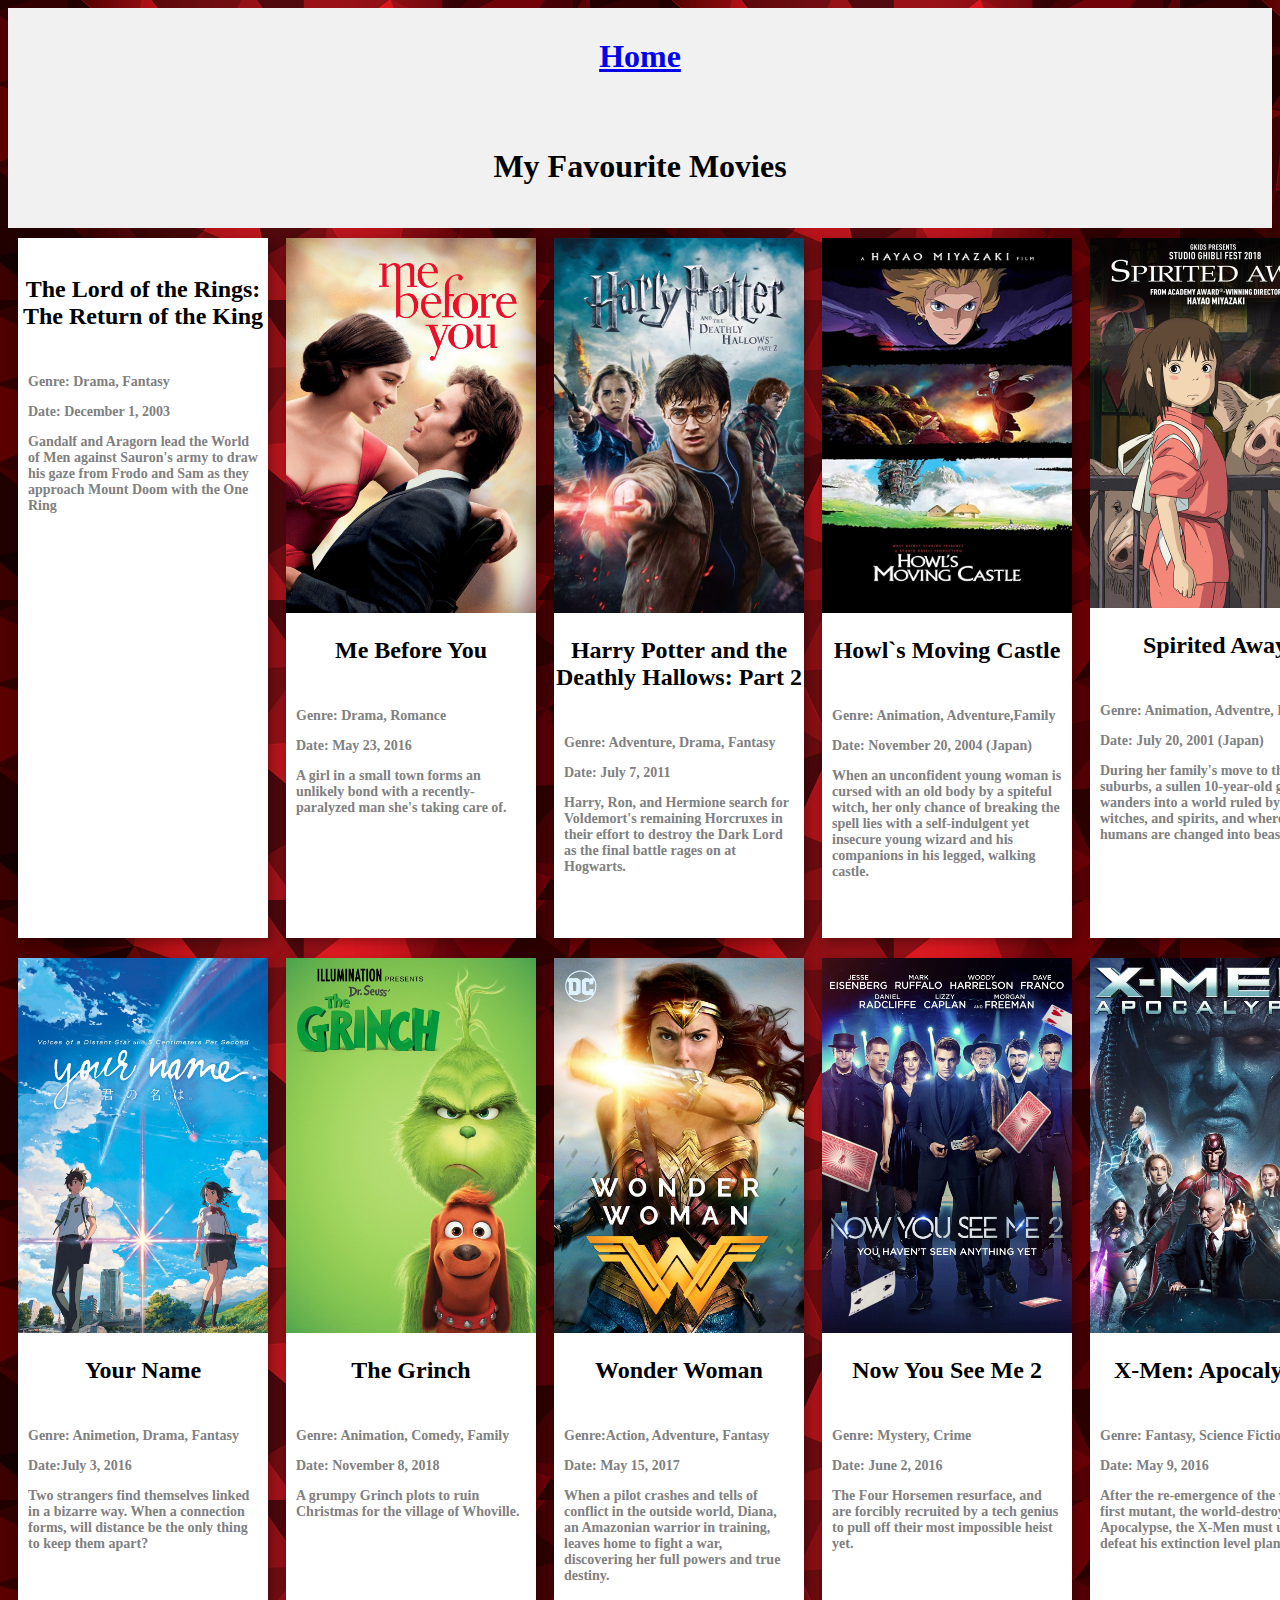
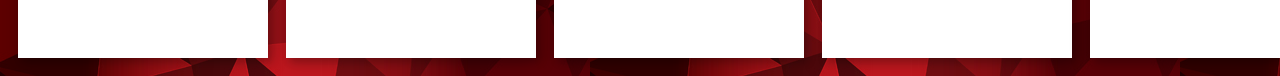
==== Movies.html @ e22a8dab "Add files via upload" ====
<!DOCTYPE html>
<html>
<head>
	<style>
	body {font-family: "Open Sans"}
	h1,h2{font-family: "Oswald"}
		h1{
	list-style-type: none;
	margin: 0;
	padding: 30px;
	overflow: hidden;
	background-color: #f1f1f1;
	height: 50px;
	text-align: center;
}
div.polaroid{
	width: 250px;
	box-shadow: 4px 4px 8px 0 rgba(0,0,0,0.2), 0 6px 20px 0 rgba(0,0,0,0.19);
	text-align: center;
	height: 700px;
background-color: white;
}
div.container{

	padding: 10px;

}
th{
	text-align: left;
	padding: 8px;
}
p{
	font-size:14px;
	text-align: left;
	color: grey;

}
</style>
<body style="background: url(bk.jpg);">
<title>Movie 001</title>
<center><h1><a href="Homework.html">Home</a></h1></center>
<h1>My Favourite Movies</h1>
<table><tr><th>
<div class="polaroid">

<a href="https://www.imdb.com/title/tt0167260/?ref_=tt_rec_tti">
<img src="lr.jpg"  style="width: 100%" alt=""/></a>
<h2>The Lord of the Rings: The Return of the King</h2>
<div class="container">
	<p><strong>Genre:</strong> Drama, Fantasy</p>
	<p><strong>Date:</strong> December 1, 2003</p>
	<p>Gandalf and Aragorn lead the World of Men against Sauron's army to draw his gaze from Frodo and Sam as they approach Mount Doom with the One Ring</p>
</div></div>
</th>

<th>
<div class="polaroid" ><a href="https://www.imdb.com/title/tt2674426/?ref_=nv_sr_1">
<img src="mby.jpg" style="width: 100%" alt=""/></a>
<h2>Me Before You</h2>
<div class="container">
	<p><strong>Genre:</strong> Drama, Romance</p>
	<p><strong>Date:</strong> May 23, 2016</p>
	<p>A girl in a small town forms an unlikely bond with a recently-paralyzed man she's taking care of.</p>
</div></div></th>

<th>
<div class="polaroid">

<a href="https://www.imdb.com/title/tt1201607/?ref_=vi_md_ti">
<img src="hp.jpg" style="width:100%" alt=""/></a>
<h2>Harry Potter and the Deathly Hallows: Part 2</h2>
<div class="container">
	<p>Genre: Adventure, Drama, Fantasy</p>
	<p>Date: July 7, 2011</p>
	<p> Harry, Ron, and Hermione search for Voldemort's remaining Horcruxes in their effort to destroy the Dark Lord as the final battle rages on at Hogwarts. </p>
</div></div></th>

<th>
<div class="polaroid">
<a href="https://www.imdb.com/title/tt0347149/">
<img src="zamok.jpg" style="width: 100%" alt=""/ >
</a><h2>Howl`s Moving Castle</h2>
<div class="container">
	<p>Genre: Animation, Adventure,Family</p>
	<p>Date: November 20, 2004 (Japan)</p>
	<p>When an unconfident young woman is cursed with an old body by a spiteful witch, her only chance of breaking the spell lies with a self-indulgent yet insecure young wizard and his companions in his legged, walking castle.</p>
</div></div></th>
<th>
	<div class="polaroid">
		<a href="https://www.imdb.com/title/tt0245429/?ref_=fn_al_tt_1">
			<img src="sp.jpg" style="width:100%" alt=""/>
		</a><h2>Spirited Away</h2>
		<div class="container">
			<p>Genre: Animation, Adventre, Family</p>
			<p>Date: July 20, 2001 (Japan)</p>
			<p>During her family's move to the suburbs, a sullen 10-year-old girl wanders into a world ruled by gods, witches, and spirits, and where humans are changed into beasts.</p></div></div></th>
</tr></table></center>
<table>
	<tr>
		<th>
			<div class="polaroid">
		<a href="https://www.imdb.com/title/tt5311514/">
			<img src="yn.jpg" style="width:100%" alt=""/>
		</a><h2>Your Name</h2>
		<div class="container">
			<p>Genre: Animetion, Drama, Fantasy </p>
			<p>Date:July 3, 2016 </p>
			<p>Two strangers find themselves linked in a bizarre way. When a connection forms, will distance be the only thing to keep them apart? </p>
		</th>
		 <th>
			<div class="polaroid">
		<a href="https://www.imdb.com/title/tt2709692/">
			<img src="g.jpg" style="width:100%" alt=""/>
		</a><h2>The Grinch</h2>
		<div class="container">
			<p>Genre: Animation, Comedy, Family </p>
			<p>Date: November 8, 2018</p>
			<p>A grumpy Grinch plots to ruin Christmas for the village of Whoville. </p>
		</th>

<th>
			<div class="polaroid">
		<a href="https://www.imdb.com/title/tt0451279/?ref_=nv_sr_1
">
			<img src="wonder.jpg" style="width:100%" alt=""/>
		</a><h2>Wonder Woman</h2>
		<div class="container">
			<p>Genre:Action, Adventure, Fantasy </p>
			<p>Date: May 15, 2017 </p>
			<p>When a pilot crashes and tells of conflict in the outside world, Diana, an Amazonian warrior in training, leaves home to fight a war, discovering her full powers and true destiny.</p>
		</th>

		<th>
			<div class="polaroid">
		<a href="https://www.imdb.com/title/tt3110958/?ref_=nv_sr_1">
			<img src="now2.jpg" style="width:100%" alt=""/>
		</a><h2>Now You See Me 2</h2>
		<div class="container">
			<p>Genre: Mystery, Crime</p>
			<p>Date: June 2, 2016 </p>
			<p>The Four Horsemen resurface, and are forcibly recruited by a tech genius to pull off their most impossible heist yet. </p>
		</th>
		<th>
			<div class="polaroid">
		<a href="https://www.imdb.com/title/tt3385516/">
			<img src="xmen.jpg" style="width:100%" alt=""/>
		</a><h2>X-Men: Apocalypse</h2>
		<div class="container">
			<p>Genre: Fantasy, Science Fiction </p>
			<p>Date: May 9, 2016</p>
			<p>After the re-emergence of the world's first mutant, the world-destroyer Apocalypse, the X-Men must unite to defeat his extinction level plan.</p>
		</th>
	</tr>
</table>
</td>
</body>
</head>
</html>
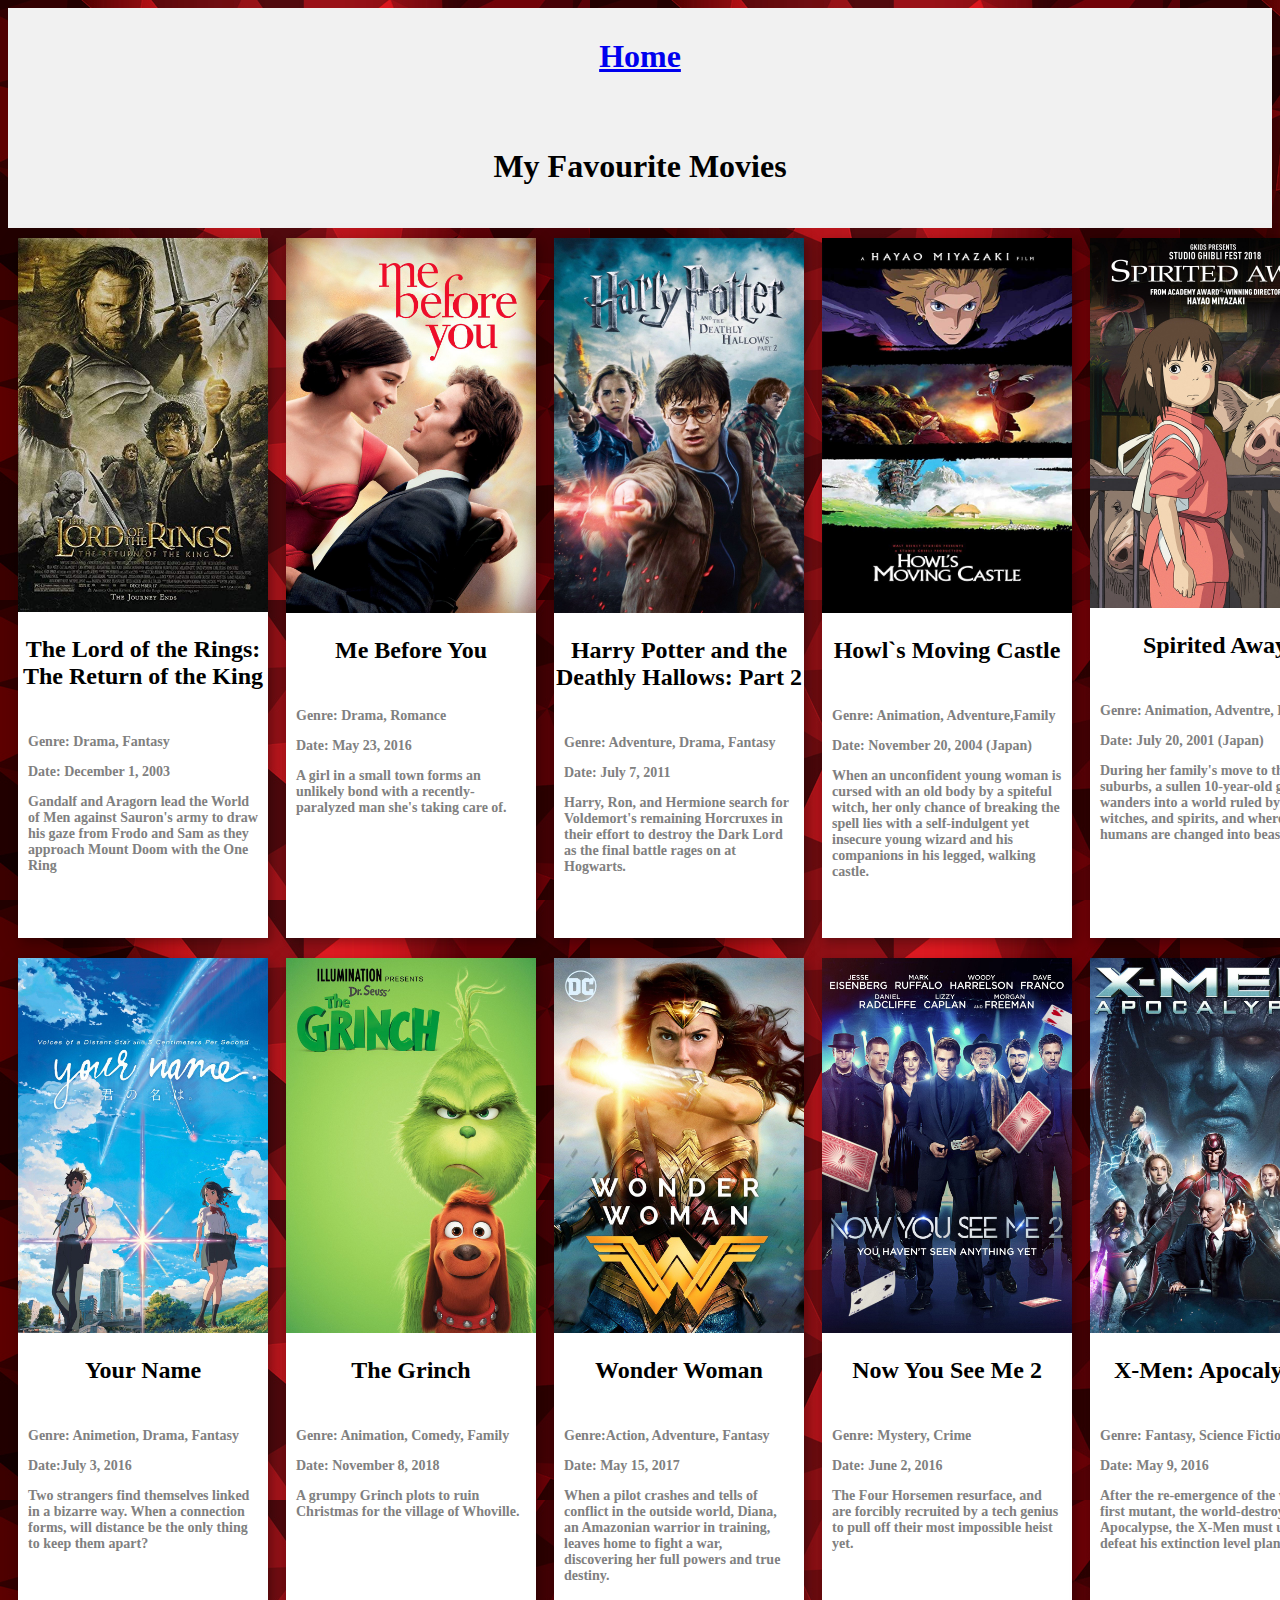
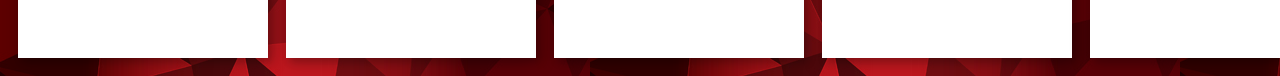
==== commit 015ab25f: "Update Movies.html" ====
--- a/Movies.html
+++ b/Movies.html
@@ -37,7 +37,7 @@
 }
 </style>
 <body style="background: url(bk.jpg);">
-<title>Movie 001</title>
+<title>Movies</title>
 <center><h1><a href="Homework.html">Home</a></h1></center>
 <h1>My Favourite Movies</h1>
 <table><tr><th>
